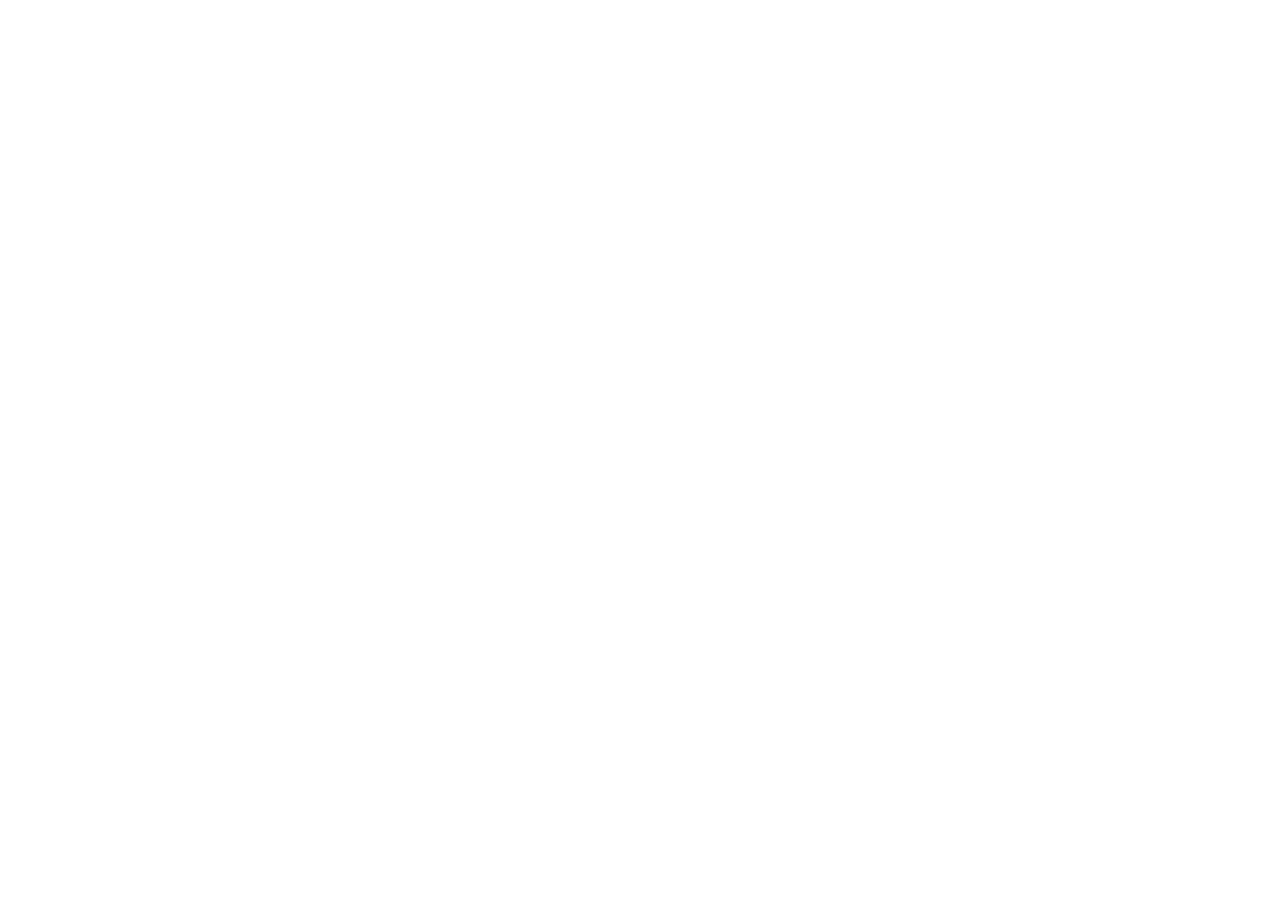
==== index.html @ 9002e0d5 "Google Search" ====
<!DOCTYPE html>
<html lang="en">
<head>
    <meta charset="UTF-8">
    <meta name="viewport" content="width=device-width, initial-scale=1.0">
    <title>Google Search</title>
</head>
<body>
    <form action="https:/google.com/search">
        
    </form>
</body>
</html>
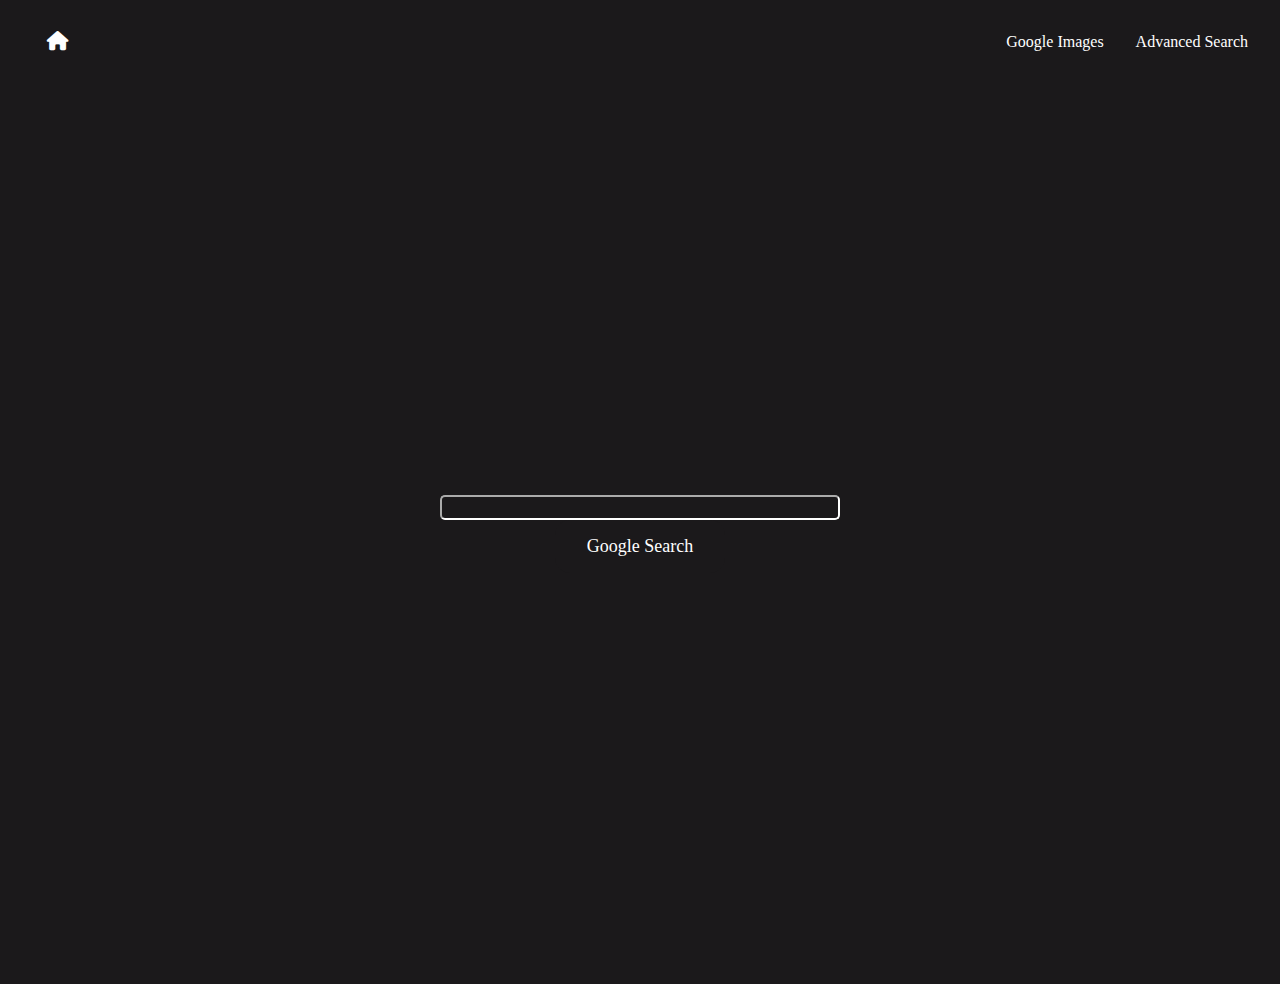
==== commit 3cade842: "index" ====
--- a/index.html
+++ b/index.html
@@ -4,10 +4,23 @@
     <meta charset="UTF-8">
     <meta name="viewport" content="width=device-width, initial-scale=1.0">
     <title>Google Search</title>
+    <link rel="stylesheet" href="./style/style_index.css">
+    <!-- Ikony -->
+    <link rel="stylesheet" href="https://cdnjs.cloudflare.com/ajax/libs/font-awesome/6.6.0/css/all.min.css">
 </head>
 <body>
-    <form action="https:/google.com/search">
-        
+    <nav id="navbar">
+        <div class="logo">
+            <i class="fa-solid fa-house"></i>
+        </div>
+        <ul>
+            <li><a href="./google_pages/image_search.html"> Google Images</a></li>
+            <li><a href="./google_pages/advanced_search.html">Advanced Search</a></li>
+        </ul>
+    </nav>
+    <form action="https://www.google.com/search" id="form1">
+        <input class="q" type="text" name="q">
+        <input class="submit" type="submit" value="Google Search">
     </form>
 </body>
 </html>--- a/style/style_index.css
+++ b/style/style_index.css
@@ -0,0 +1,86 @@
+* {
+    box-sizing: border-box;
+    margin: 0;
+    padding: 0;
+    background-color: #1B191B;
+    /* margin 0, padding 0 = CCS reset */
+}
+/* Nav Bar */
+#navbar {
+    display: flex;
+    background-color: #1B191B;
+    justify-content: space-between;
+    position: sticky;
+    padding: 1rem;
+    z-index: 1;
+}
+
+#navbar ul {
+    display: flex;
+    list-style: none;
+    align-items: center;
+    color: white;
+}
+
+#navbar ul li a {
+    font-family: 'Barlow';
+    font-style: normal;
+    font-weight: 400;
+    padding: 12px;
+    text-decoration: none;
+    color: white;
+    margin: 0px 4px;
+}
+
+#navbar ul li a:hover {
+    text-decoration: underline;
+    border-radius: 10px 10px;
+    border: solid;
+    border-color: white;
+}
+
+#navbar .logo {
+    font-family: 'Josefin Sans';
+    font-style: normal;
+    font-weight: 400;
+    align-items: center;
+    font-weight: bold;
+    font-size: larger;
+    margin: 0px 16px;
+    padding: 15px;
+    color: white;
+}
+/* Nav bar */
+
+/* Form */
+
+#form1 {
+    display: flex;
+    align-items: center;
+    flex-direction: column;
+    text-align: center;
+    justify-content: flex-start;
+    padding: 2rem;
+    justify-content: center;
+    height: 100vh;
+}
+
+.submit {
+    font-family: 'Barlow';
+    font-style: normal;
+    font-weight: 400;
+    display: inline-block;
+    color: white;
+    padding: 1rem 2rem;
+    border: none;
+    border-radius: 15px;
+    text-decoration: none;
+    font-size: large;
+}
+
+.q {
+    width: 400px;
+    border-color: white;
+    border-radius: 5px;
+    height: 25px;
+}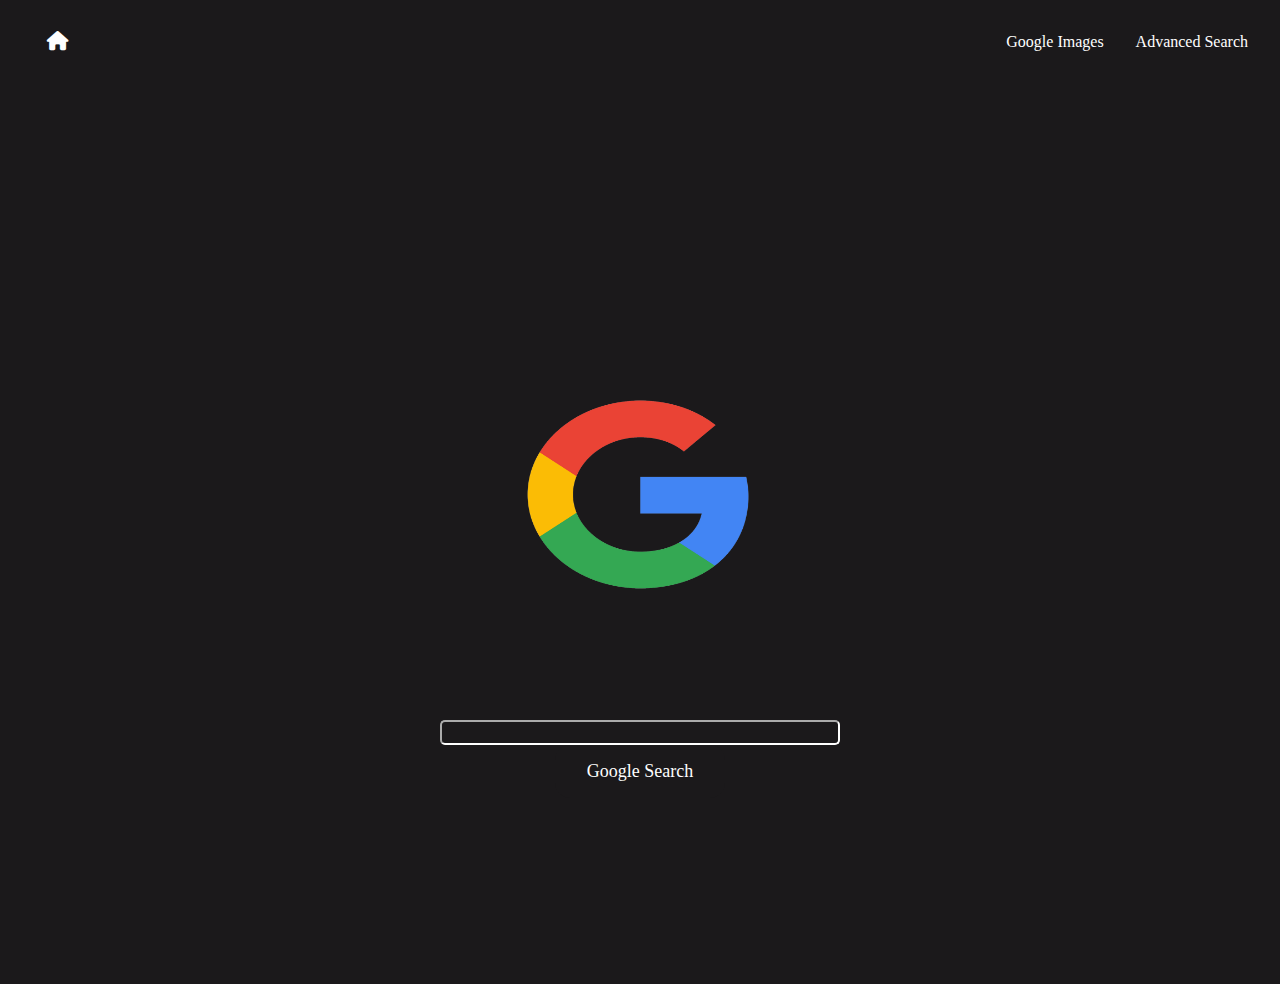
==== commit 9b6a8f62: "Advanced Search" ====
--- a/index.html
+++ b/index.html
@@ -18,9 +18,12 @@
             <li><a href="./google_pages/advanced_search.html">Advanced Search</a></li>
         </ul>
     </nav>
-    <form action="https://www.google.com/search" id="form1">
-        <input class="q" type="text" name="q">
-        <input class="submit" type="submit" value="Google Search">
-    </form>
+    <div id="showcase">
+        <form action="https://www.google.com/search" id="form1">
+            <img src="./img/google.logo.png" class="g_logo">
+            <input class="q" type="text" name="q">
+            <input class="submit" type="submit" value="Google Search">
+        </form>
+    </div>
 </body>
 </html>--- a/style/style_index.css
+++ b/style/style_index.css
@@ -54,6 +54,10 @@
 
 /* Form */
 
+#showcase {
+    height: 100vh;
+}
+
 #form1 {
     display: flex;
     align-items: center;
@@ -62,7 +66,7 @@
     justify-content: flex-start;
     padding: 2rem;
     justify-content: center;
-    height: 100vh;
+    height: 100%;
 }
 
 .submit {
@@ -83,4 +87,11 @@
     border-color: white;
     border-radius: 5px;
     height: 25px;
+    color: white;
+}
+
+.g_logo{
+    width: 300px;
+    height: 250px;
+    margin: 100px;
 }